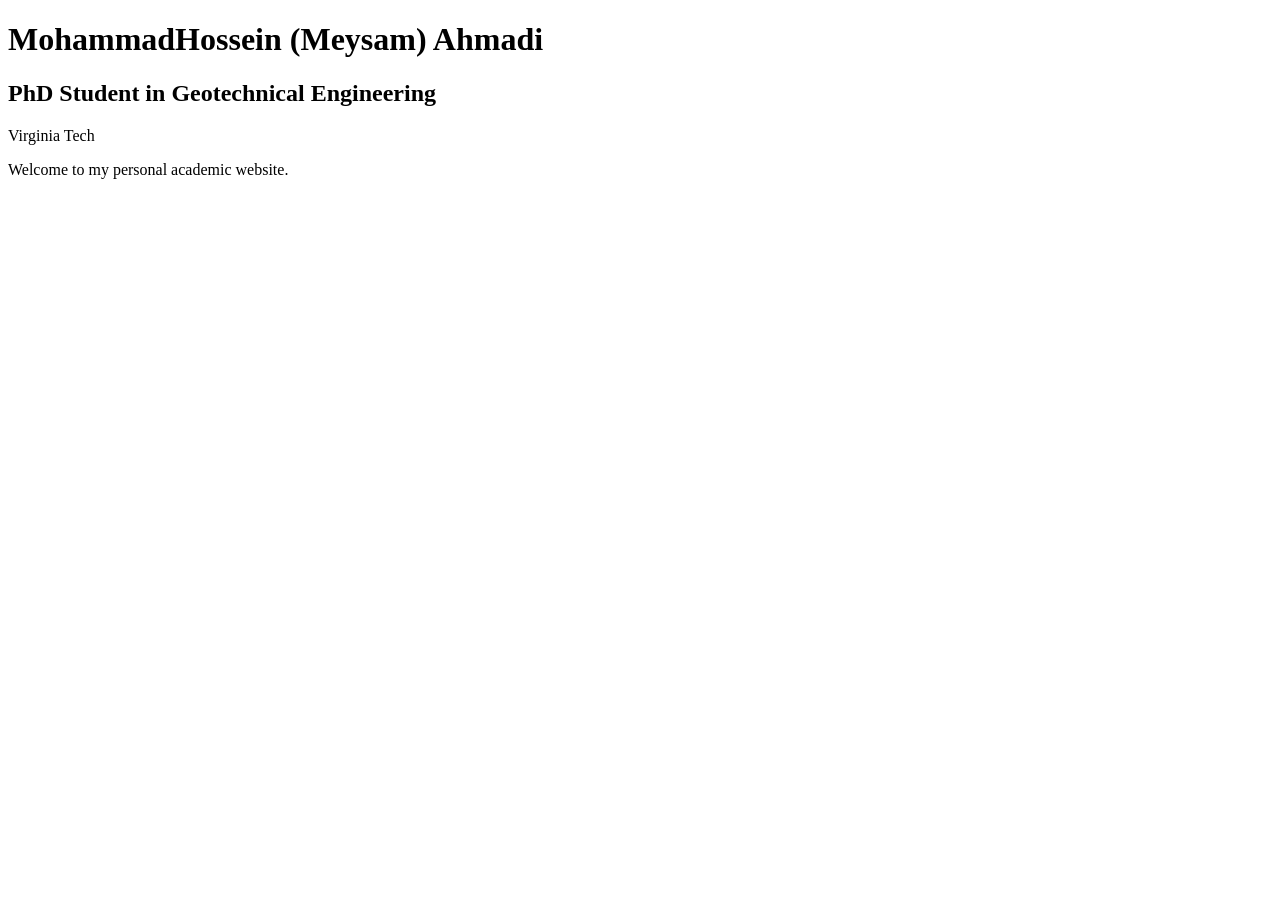
==== index.html @ 30d59c44 "Add initial HTML structure for personal website" ====
<!DOCTYPE html>
<html lang="en">

<head>
    <meta charset="UTF-8">
    <meta name="viewport" content="width=device-width, initial-scale=1.0">

    <title>MohammadHossein Ahmadi</title>
</head>

<body>

    <h1>MohammadHossein (Meysam) Ahmadi</h1>

    <h2>PhD Student in Geotechnical Engineering</h2>

    <p>Virginia Tech</p>

    <p>
        Welcome to my personal academic website.
    </p>

</body>

</html>
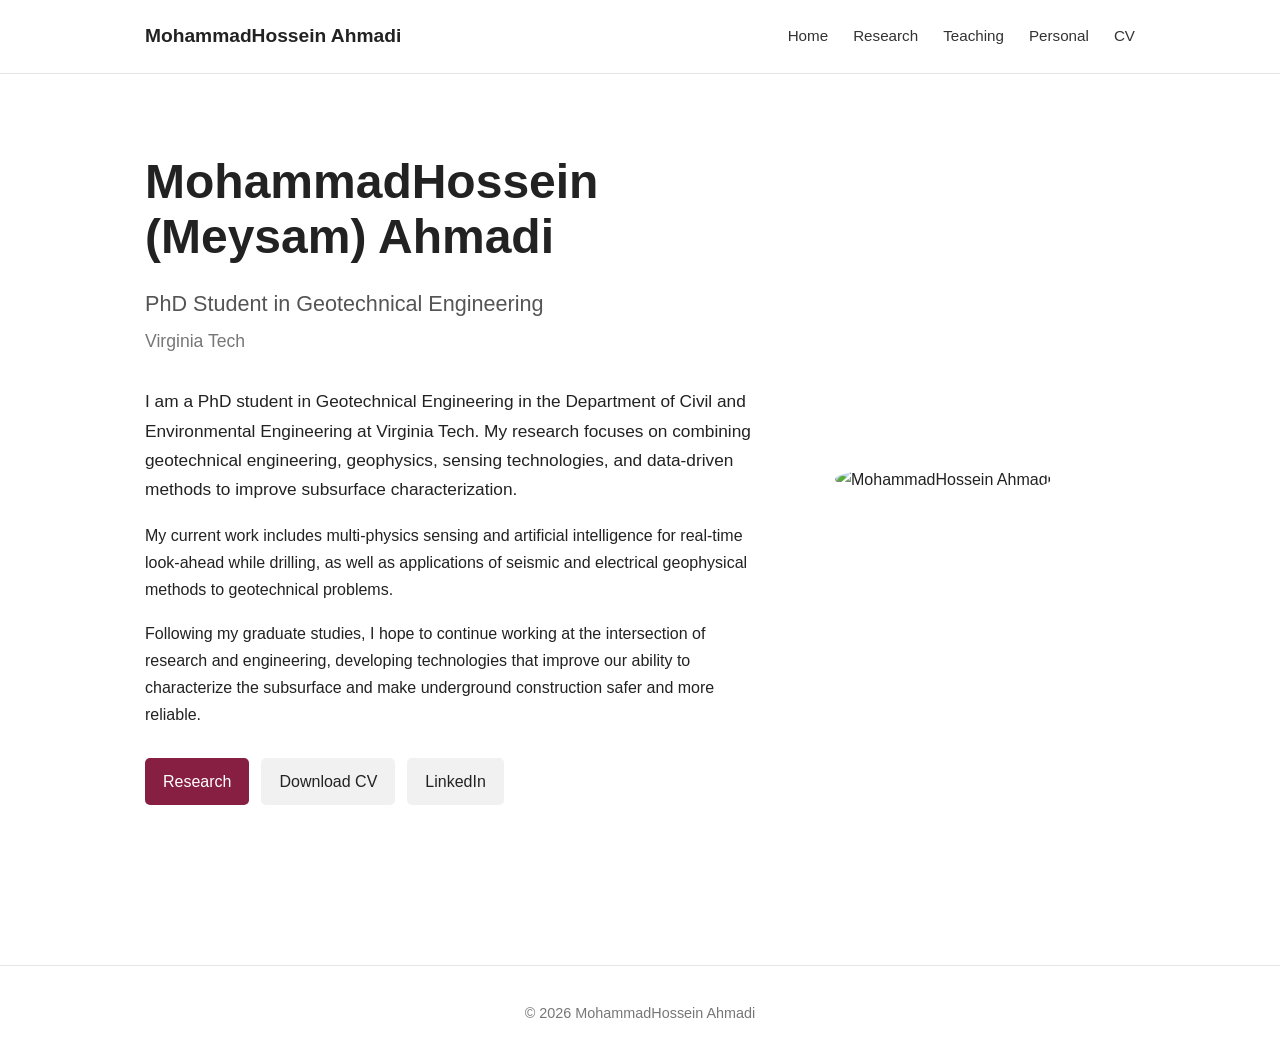
==== commit a80b1a6e: "Enhance index.html with title and meta description Added a detailed description meta tag and updated" ====
--- a/index.html
+++ b/index.html
@@ -5,21 +5,134 @@
     <meta charset="UTF-8">
     <meta name="viewport" content="width=device-width, initial-scale=1.0">
 
-    <title>MohammadHossein Ahmadi</title>
+    <title>MohammadHossein Ahmadi | Geotechnical Engineering</title>
+
+    <meta name="description"
+          content="MohammadHossein Ahmadi is a PhD student in Geotechnical Engineering at Virginia Tech working on subsurface sensing, geophysics, and artificial intelligence.">
+
+    <link rel="stylesheet" href="style.css">
 </head>
+
 
 <body>
 
-    <h1>MohammadHossein (Meysam) Ahmadi</h1>
+<header>
 
-    <h2>PhD Student in Geotechnical Engineering</h2>
+    <nav>
 
-    <p>Virginia Tech</p>
+        <a class="site-name" href="index.html">
+            MohammadHossein Ahmadi
+        </a>
 
-    <p>
-        Welcome to my personal academic website.
-    </p>
+        <div class="nav-links">
+            <a href="index.html">Home</a>
+            <a href="research.html">Research</a>
+            <a href="teaching.html">Teaching</a>
+            <a href="personal.html">Personal</a>
+            <a href="cv.html">CV</a>
+        </div>
+
+    </nav>
+
+</header>
+
+
+<main class="container">
+
+    <section class="hero">
+
+        <div class="hero-text">
+
+            <h1>
+                MohammadHossein<br>
+                (Meysam) Ahmadi
+            </h1>
+
+            <p class="subtitle">
+                PhD Student in Geotechnical Engineering
+            </p>
+
+            <p class="affiliation">
+                Virginia Tech
+            </p>
+
+
+            <p class="intro">
+
+                I am a PhD student in Geotechnical Engineering in the
+                Department of Civil and Environmental Engineering at
+                Virginia Tech. My research focuses on combining
+                geotechnical engineering, geophysics, sensing technologies,
+                and data-driven methods to improve subsurface
+                characterization.
+
+            </p>
+
+            <p>
+
+                My current work includes multi-physics sensing and
+                artificial intelligence for real-time look-ahead while
+                drilling, as well as applications of seismic and electrical
+                geophysical methods to geotechnical problems.
+
+            </p>
+
+            <p>
+
+                Following my graduate studies, I hope to continue working
+                at the intersection of research and engineering, developing
+                technologies that improve our ability to characterize the
+                subsurface and make underground construction safer and
+                more reliable.
+
+                <!-- EDIT THIS PARAGRAPH if you want a more specific
+                     academia / industry / research objective. -->
+
+            </p>
+
+
+            <div class="buttons">
+
+                <a class="button" href="research.html">
+                    Research
+                </a>
+
+                <a class="button button-secondary"
+                   href="files/Ahmadi_CV.pdf"
+                   target="_blank">
+                    Download CV
+                </a>
+
+                <a class="button button-secondary"
+                   href="https://www.linkedin.com/in/mohammadhossein-ahmadi-112020103"
+                   target="_blank">
+                    LinkedIn
+                </a>
+
+            </div>
+
+        </div>
+
+
+        <div class="hero-photo">
+
+            <img
+                src="images/profile.jpg"
+                alt="MohammadHossein Ahmadi">
+
+        </div>
+
+    </section>
+
+</main>
+
+
+<footer>
+
+    © 2026 MohammadHossein Ahmadi
+
+</footer>
+
 
 </body>
-
 </html>
--- a/style.css
+++ b/style.css
@@ -0,0 +1,316 @@
+/* ------------------------------
+   GENERAL
+------------------------------ */
+
+* {
+    box-sizing: border-box;
+}
+
+html {
+    scroll-behavior: smooth;
+}
+
+body {
+    margin: 0;
+    font-family: Arial, Helvetica, sans-serif;
+    color: #222;
+    background: #ffffff;
+    line-height: 1.7;
+}
+
+a {
+    color: #861f41;
+    text-decoration: none;
+}
+
+a:hover {
+    text-decoration: underline;
+}
+
+.container {
+    max-width: 1050px;
+    margin: 0 auto;
+    padding: 0 30px;
+}
+
+
+/* ------------------------------
+   NAVIGATION
+------------------------------ */
+
+header {
+    background: #ffffff;
+    border-bottom: 1px solid #e5e5e5;
+    position: sticky;
+    top: 0;
+    z-index: 1000;
+}
+
+nav {
+    max-width: 1050px;
+    margin: 0 auto;
+    padding: 20px 30px;
+    display: flex;
+    justify-content: space-between;
+    align-items: center;
+}
+
+.site-name {
+    font-size: 1.2rem;
+    font-weight: bold;
+    color: #222;
+}
+
+.nav-links {
+    display: flex;
+    gap: 25px;
+}
+
+.nav-links a {
+    color: #333;
+    font-size: 0.95rem;
+}
+
+.nav-links a:hover {
+    color: #861f41;
+    text-decoration: none;
+}
+
+
+/* ------------------------------
+   HOME HERO
+------------------------------ */
+
+.hero {
+    min-height: 70vh;
+    display: flex;
+    align-items: center;
+    gap: 70px;
+    padding-top: 80px;
+    padding-bottom: 80px;
+}
+
+.hero-text {
+    flex: 1;
+}
+
+.hero-photo {
+    flex: 0 0 300px;
+}
+
+.hero-photo img {
+    width: 300px;
+    height: 300px;
+    object-fit: cover;
+    border-radius: 50%;
+}
+
+.hero h1 {
+    font-size: 3rem;
+    margin: 0 0 10px;
+    line-height: 1.15;
+}
+
+.subtitle {
+    font-size: 1.35rem;
+    color: #555;
+    margin-bottom: 5px;
+}
+
+.affiliation {
+    font-size: 1.1rem;
+    color: #777;
+    margin-top: 0;
+}
+
+.intro {
+    margin-top: 30px;
+    font-size: 1.08rem;
+}
+
+
+/* ------------------------------
+   BUTTONS
+------------------------------ */
+
+.buttons {
+    display: flex;
+    flex-wrap: wrap;
+    gap: 12px;
+    margin-top: 30px;
+}
+
+.button {
+    display: inline-block;
+    background: #861f41;
+    color: white;
+    padding: 10px 18px;
+    border-radius: 5px;
+}
+
+.button:hover {
+    background: #5f152e;
+    text-decoration: none;
+}
+
+.button-secondary {
+    background: #f1f1f1;
+    color: #222;
+}
+
+.button-secondary:hover {
+    background: #dddddd;
+}
+
+
+/* ------------------------------
+   CONTENT
+------------------------------ */
+
+.page-header {
+    padding: 80px 0 40px;
+}
+
+.page-header h1 {
+    font-size: 2.6rem;
+    margin-bottom: 10px;
+}
+
+.page-header p {
+    color: #666;
+    font-size: 1.1rem;
+}
+
+section {
+    margin-bottom: 70px;
+}
+
+section h2 {
+    font-size: 1.8rem;
+    margin-bottom: 20px;
+    border-bottom: 2px solid #861f41;
+    padding-bottom: 8px;
+}
+
+section h3 {
+    margin-bottom: 5px;
+}
+
+.card {
+    background: #f7f7f7;
+    padding: 25px;
+    border-radius: 7px;
+    margin-bottom: 20px;
+}
+
+.card h3 {
+    margin-top: 0;
+}
+
+
+/* ------------------------------
+   RESEARCH
+------------------------------ */
+
+.research-grid {
+    display: grid;
+    grid-template-columns: repeat(2, 1fr);
+    gap: 25px;
+}
+
+.research-card {
+    border: 1px solid #e0e0e0;
+    padding: 25px;
+    border-radius: 7px;
+}
+
+.research-card h3 {
+    margin-top: 0;
+    color: #861f41;
+}
+
+
+/* ------------------------------
+   CV
+------------------------------ */
+
+.cv-section {
+    margin-bottom: 45px;
+}
+
+.cv-entry {
+    margin-bottom: 25px;
+}
+
+.cv-entry h3 {
+    margin-bottom: 3px;
+}
+
+.cv-entry p {
+    margin: 3px 0;
+}
+
+.date {
+    color: #777;
+}
+
+
+/* ------------------------------
+   FOOTER
+------------------------------ */
+
+footer {
+    border-top: 1px solid #e5e5e5;
+    margin-top: 80px;
+    padding: 35px 20px;
+    text-align: center;
+    color: #777;
+    font-size: 0.9rem;
+}
+
+
+/* ------------------------------
+   MOBILE
+------------------------------ */
+
+@media (max-width: 750px) {
+
+    nav {
+        flex-direction: column;
+        gap: 15px;
+    }
+
+    .nav-links {
+        flex-wrap: wrap;
+        justify-content: center;
+        gap: 15px;
+    }
+
+    .hero {
+        flex-direction: column-reverse;
+        text-align: center;
+        gap: 35px;
+        padding-top: 50px;
+    }
+
+    .hero h1 {
+        font-size: 2.3rem;
+    }
+
+    .hero-photo {
+        flex: none;
+    }
+
+    .hero-photo img {
+        width: 220px;
+        height: 220px;
+    }
+
+    .buttons {
+        justify-content: center;
+    }
+
+    .research-grid {
+        grid-template-columns: 1fr;
+    }
+}
